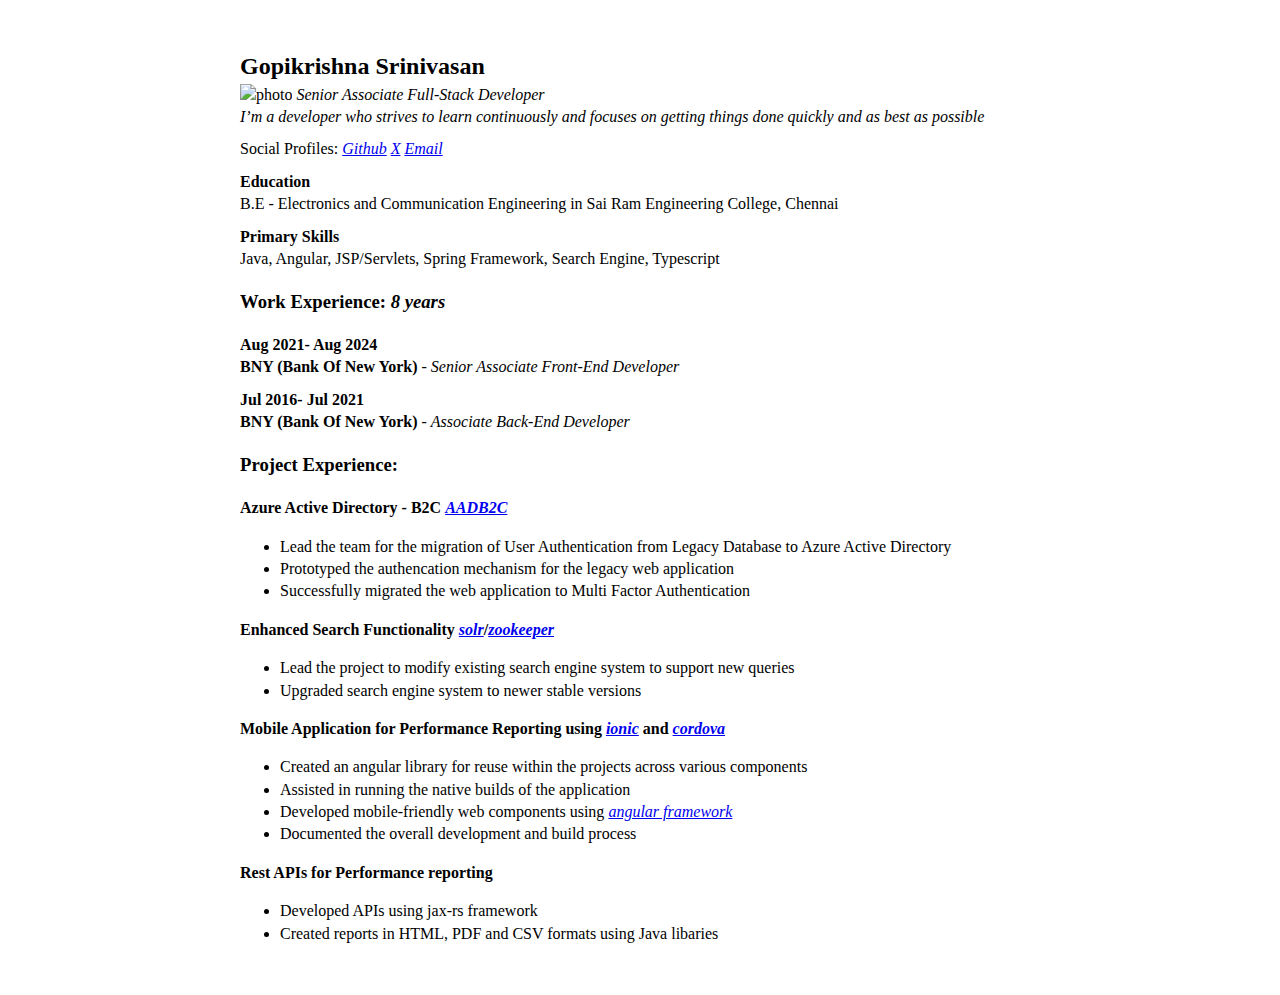
==== index.html @ 36b6c9fd "update index.html" ====
<!DOCTYPE html>
<html lang="en">

<head>
    <title>About</title>
    <style>
        .container {
            max-width: 50em;
        }

        body {
            line-height: 1.4;
            font-size: 16px;
            padding: 0 10px;
            margin: 50px auto;
            max-width: 650px;
        }

        h4, h2, p {
            margin-bottom: 0px;
            margin-top: 10px;
        }
    </style>
</head>

<body class="container">
    <h2>Gopikrishna Srinivasan</h2>
    <img src="https://x.com/Gopikrishna1809/photo" alt="photo" />
    <i>Senior Associate Full-Stack Developer</i>
    <br/>
    <i>I’m a developer who strives to learn continuously and focuses on getting things done quickly and as best as possible</i>
    <br />
    <p>Social Profiles:
        <i><a href="https://github.com/krishnagin" target="_blank">Github</a></i>
        <i><a href="https://x.com/Gopikrishna1809" target="_blank">X</a></i>
        <i><a href="mailto:dhanakrishna94@gmail.com">Email</a></i>
    </p>
    <p>
    <h4>Education</h4>
    <span>B.E - Electronics and Communication Engineering in Sai Ram Engineering College, Chennai
    </span>
    </p>
    <p>
        <h4>Primary Skills</h4>
        <span>Java, Angular, JSP/Servlets, Spring Framework, Search Engine, Typescript
        </span>
        </p>
    <p>
    <h3>Work Experience: <i>8 years</i></h3>
    </p>

    <p>

    <h4>Aug 2021- Aug 2024</h4>
    <span><b>BNY (Bank Of New York)</b> - <i>Senior Associate Front-End Developer</i></span>
    <h4>Jul 2016- Jul 2021</h4>
    <span><b>BNY (Bank Of New York)</b> - <i>Associate Back-End Developer</i></span>
    </p>
    <h3>Project Experience:</h3>
    <h4>Azure Active Directory - B2C <a href="https://learn.microsoft.com/en-us/azure/active-directory-b2c/overview" target="_blank"><i>AADB2C</i></a></h4>
    <p>
    <ul>
        <li>Lead the team for the migration of User Authentication from Legacy Database to Azure Active Directory</li>
        <li>Prototyped the authencation mechanism for the legacy web application</li>
        <li>Successfully migrated the web application to Multi Factor Authentication</li>
    </ul>
    </p>
    <h4>Enhanced Search Functionality <a href="https://solr.apache.org/" target="_blank"><i>solr</i></a>/<a
            href="https://zookeeper.apache.org/" target="_blank"><i>zookeeper</i></a></h4>
    <p>
    <ul>
        <li>Lead the project to modify existing search engine system to support new queries</li>
        <li>Upgraded search engine system to newer stable versions</li>
    </ul>
    </p>
    <h4>Mobile Application for Performance Reporting using <a href="https://ionicframework.com/" target="_blank"><i>ionic</i></a> and <a href="https://cordova.apache.org/" target="_blank"><i>cordova</i></a></h4>
    <p>
        <ul>
            <li>Created an angular library for reuse within the projects across various components</li>
            <li>Assisted in running the native builds of the application</li>
            <li>Developed mobile-friendly web components using <a href="https://angular.dev/" target="_blank"><i>angular framework</i></a></li>
            <li>Documented the overall development and build process</li>
        </ul>
    </p>
    <h4>Rest APIs for Performance reporting</h4>
    <p>
        <ul>
            <li>Developed APIs using jax-rs framework</li>
            <li>Created reports in HTML, PDF and CSV formats using Java libaries</li>
        </ul>
    </p>
</body>

</html>
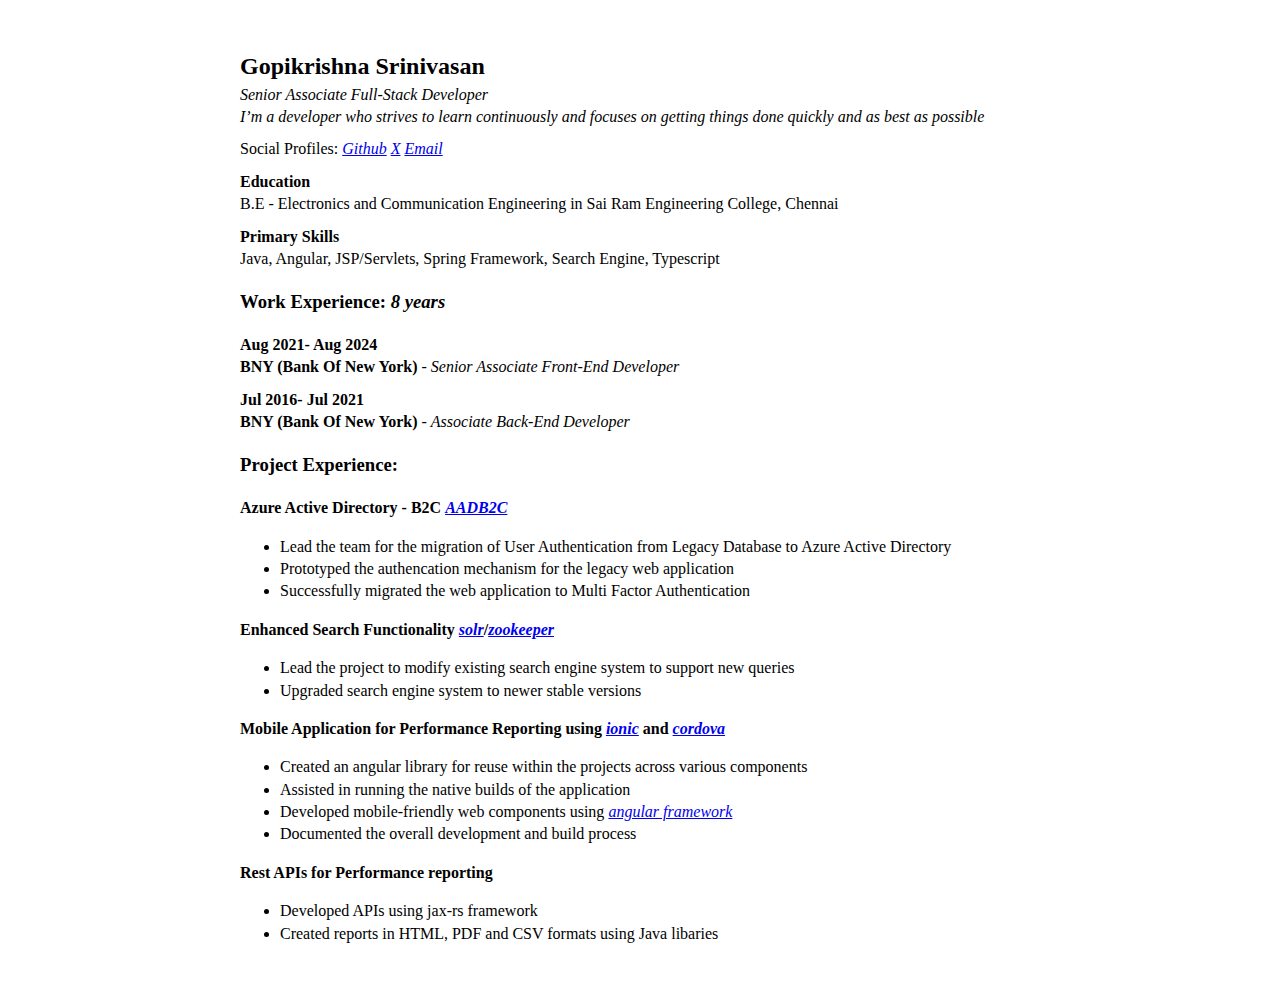
==== commit 5036a925: "removed img" ====
--- a/index.html
+++ b/index.html
@@ -25,7 +25,6 @@
 
 <body class="container">
     <h2>Gopikrishna Srinivasan</h2>
-    <img src="https://x.com/Gopikrishna1809/photo" alt="photo" />
     <i>Senior Associate Full-Stack Developer</i>
     <br/>
     <i>I’m a developer who strives to learn continuously and focuses on getting things done quickly and as best as possible</i>
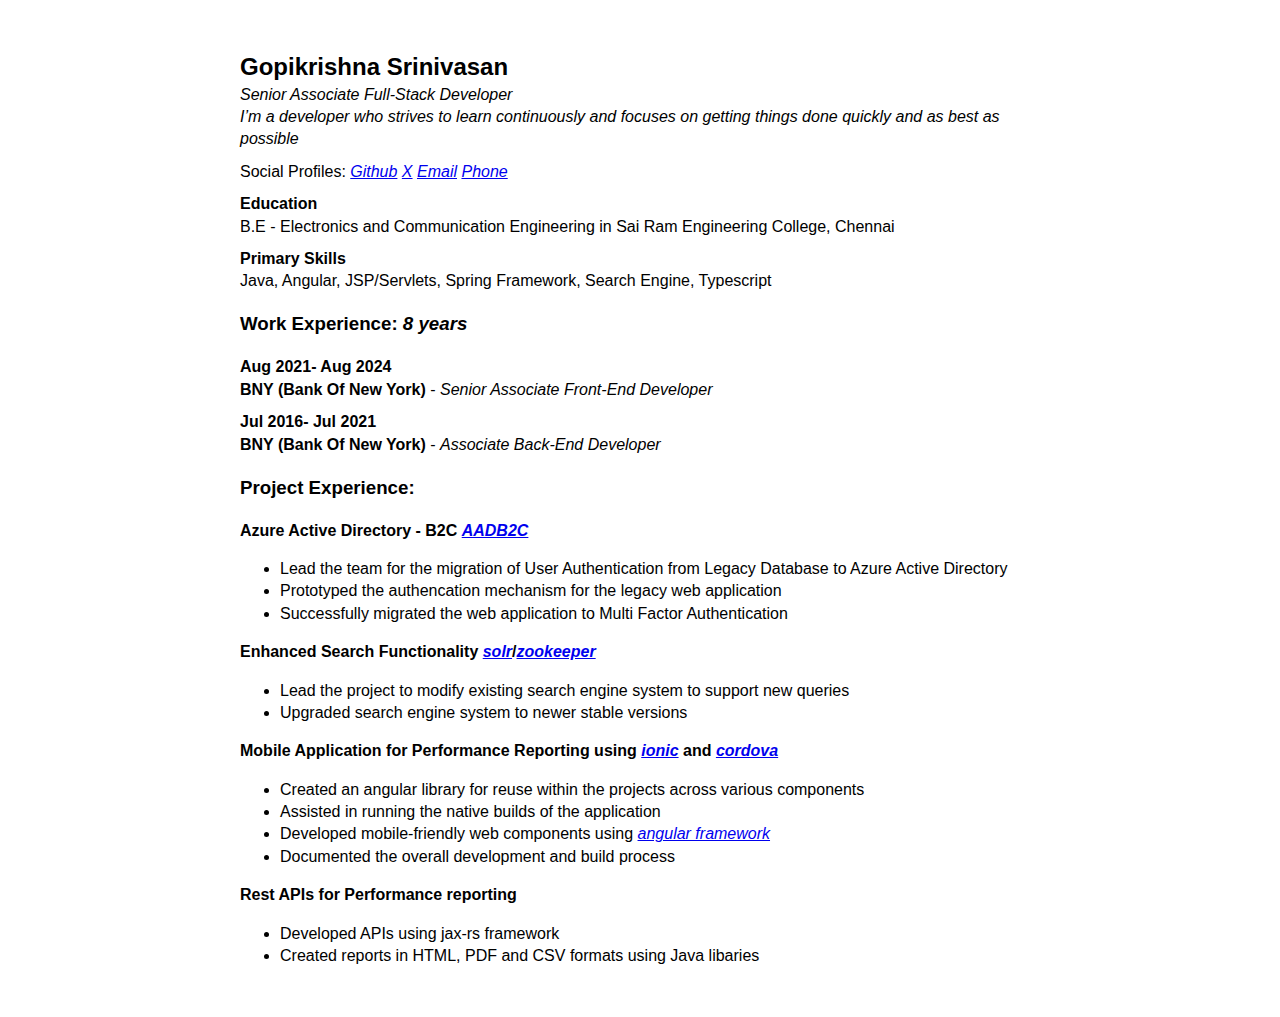
==== commit b9f997cd: "update index.html" ====
--- a/index.html
+++ b/index.html
@@ -14,6 +14,7 @@
             padding: 0 10px;
             margin: 50px auto;
             max-width: 650px;
+            font-family: Arial, Helvetica, sans-serif;
         }
 
         h4, h2, p {
@@ -33,6 +34,7 @@
         <i><a href="https://github.com/krishnagin" target="_blank">Github</a></i>
         <i><a href="https://x.com/Gopikrishna1809" target="_blank">X</a></i>
         <i><a href="mailto:dhanakrishna94@gmail.com">Email</a></i>
+        <i><a href="tel:+91 9043408137">Phone</a></i>
     </p>
     <p>
     <h4>Education</h4>
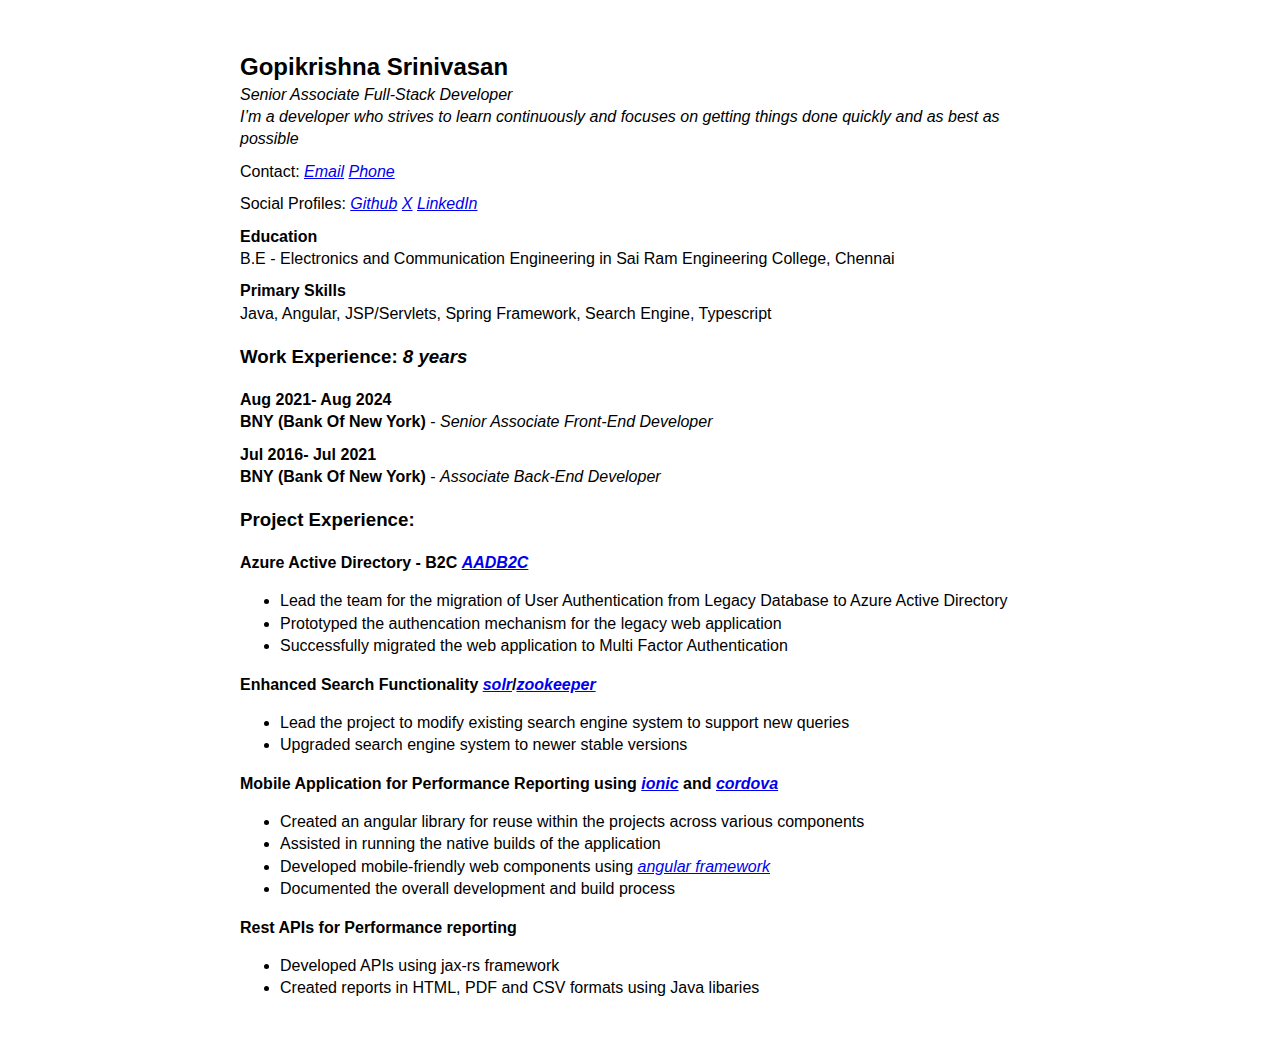
==== commit bfece76c: "update index.html" ====
--- a/index.html
+++ b/index.html
@@ -30,11 +30,14 @@
     <br/>
     <i>I’m a developer who strives to learn continuously and focuses on getting things done quickly and as best as possible</i>
     <br />
+    <p>Contact:
+        <i><a href="mailto:dhanakrishna94@gmail.com">Email</a></i>
+        <i><a href="tel:9043408137">Phone</a></i>
+    </p>
     <p>Social Profiles:
         <i><a href="https://github.com/krishnagin" target="_blank">Github</a></i>
         <i><a href="https://x.com/Gopikrishna1809" target="_blank">X</a></i>
-        <i><a href="mailto:dhanakrishna94@gmail.com">Email</a></i>
-        <i><a href="tel:+91 9043408137">Phone</a></i>
+        <i><a href="https://www.linkedin.com/in/gopikrishna-srinivasan-8b4361b8/" target="_blank">LinkedIn</a></i>
     </p>
     <p>
     <h4>Education</h4>
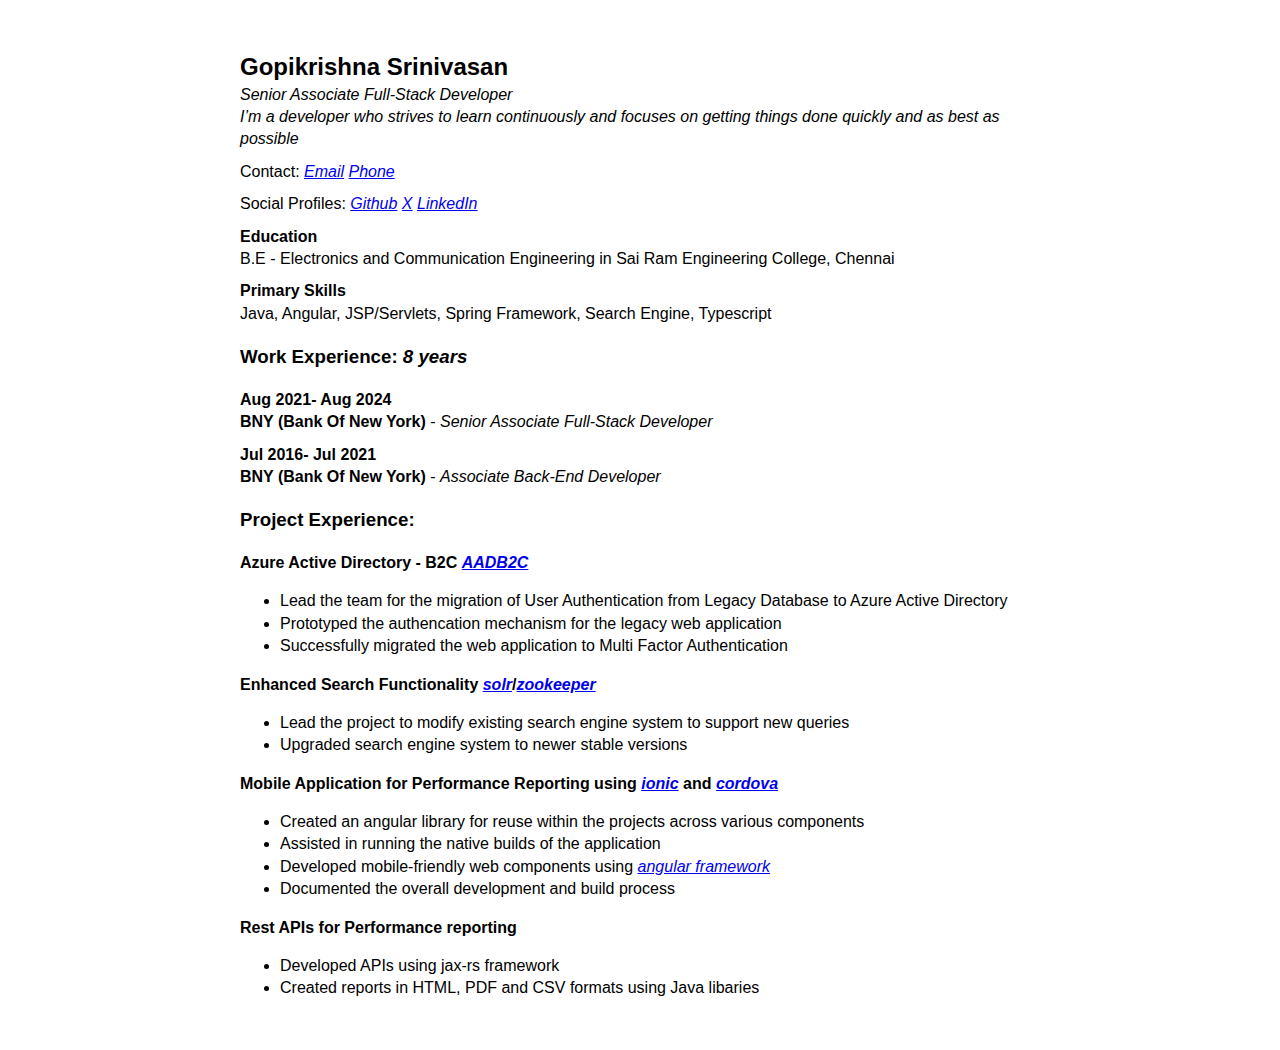
==== commit 383bdfa8: "Update index.html" ====
--- a/index.html
+++ b/index.html
@@ -32,7 +32,7 @@
     <br />
     <p>Contact:
         <i><a href="mailto:dhanakrishna94@gmail.com">Email</a></i>
-        <i><a href="tel:9043408137">Phone</a></i>
+        <i><a href="tel:+91 9043408137">Phone</a></i>
     </p>
     <p>Social Profiles:
         <i><a href="https://github.com/krishnagin" target="_blank">Github</a></i>
@@ -56,7 +56,7 @@
     <p>
 
     <h4>Aug 2021- Aug 2024</h4>
-    <span><b>BNY (Bank Of New York)</b> - <i>Senior Associate Front-End Developer</i></span>
+    <span><b>BNY (Bank Of New York)</b> - <i>Senior Associate Full-Stack Developer</i></span>
     <h4>Jul 2016- Jul 2021</h4>
     <span><b>BNY (Bank Of New York)</b> - <i>Associate Back-End Developer</i></span>
     </p>
@@ -95,4 +95,4 @@
     </p>
 </body>
 
-</html>+</html>
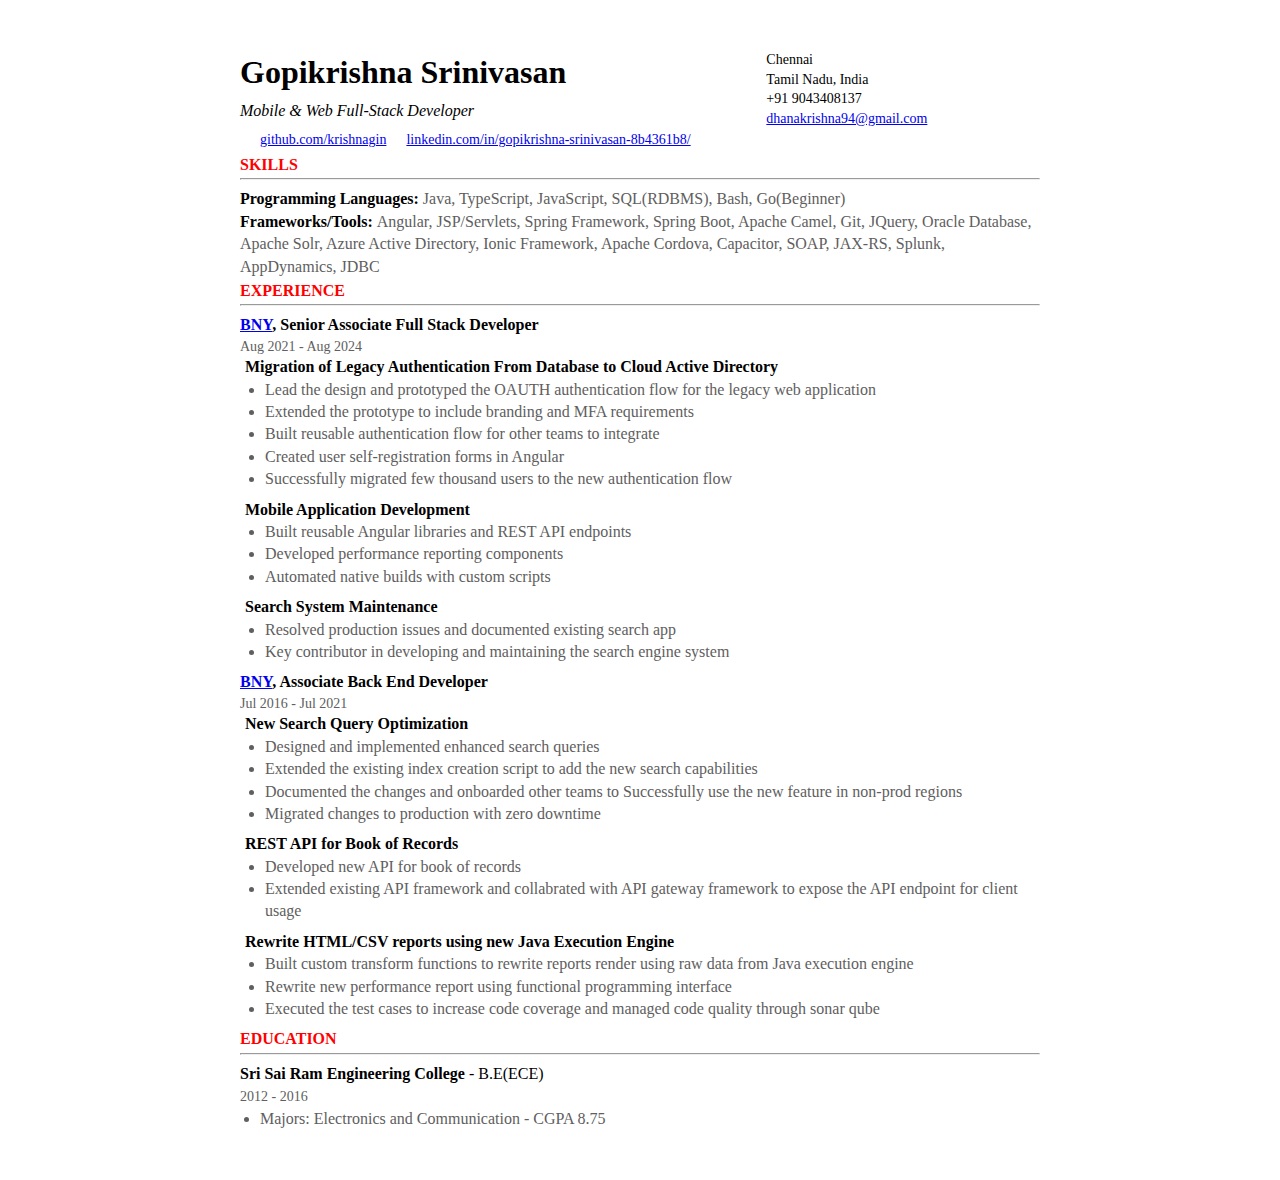
==== commit e0ca6585: "update index.html" ====
--- a/index.html
+++ b/index.html
@@ -14,85 +14,258 @@
             padding: 0 10px;
             margin: 50px auto;
             max-width: 650px;
-            font-family: Arial, Helvetica, sans-serif;
-        }
-
-        h4, h2, p {
+            font-family: 'Calibri';
+        }
+
+        h4,
+        h2,
+        p {
             margin-bottom: 0px;
-            margin-top: 10px;
+            margin-top: 5px;
+        }
+
+        .heading {
+            color: red;
+            font-size: 16px;
+            margin-bottom: 2px;
+            margin-top: 2px;
+        }
+
+        li, .sub_title {
+            color: rgb(96, 94, 94);
+            font-weight: 500;
+        }
+        .sub_title {
+            font-size: 14px;
+        }
+
+        ul, p{
+            margin-top: 0px;
+        }
+
+        ul{
+            margin-block-end: 8px;
+            padding-inline-start: 20px;
+        }
+        
+        h1{
+            margin: 0px;
+        }
+        hr {
+            margin-top: 0px;
+        }
+        .header {
+            display: flex;
+            /* flex-direction: column; */
+            gap: 200px;
+        }
+        .header_1 {
+            display: flex;
+            flex-direction: column;
+            gap: 5px;
+        }
+        .header_2 {
+            display: flex;
+            flex-direction: column;
+            font-size: 14px;
+            /* text-align: right; */
+        }
+        .header_3{
+            display: flex;
+            gap: 20px;
+            align-items: flex-end;
+            font-size: 14px;
+            padding-top: 2px;
+            padding-bottom: 2px;
+        }
+        .details{
+            padding-left: 5px;
+        }
+        .details > p {
+            font-weight: bold;
         }
     </style>
 </head>
 
 <body class="container">
-    <h2>Gopikrishna Srinivasan</h2>
-    <i>Senior Associate Full-Stack Developer</i>
-    <br/>
-    <i>I’m a developer who strives to learn continuously and focuses on getting things done quickly and as best as possible</i>
-    <br />
-    <p>Contact:
-        <i><a href="mailto:dhanakrishna94@gmail.com">Email</a></i>
-        <i><a href="tel:+91 9043408137">Phone</a></i>
-    </p>
-    <p>Social Profiles:
-        <i><a href="https://github.com/krishnagin" target="_blank">Github</a></i>
-        <i><a href="https://x.com/Gopikrishna1809" target="_blank">X</a></i>
-        <i><a href="https://www.linkedin.com/in/gopikrishna-srinivasan-8b4361b8/" target="_blank">LinkedIn</a></i>
-    </p>
-    <p>
-    <h4>Education</h4>
-    <span>B.E - Electronics and Communication Engineering in Sai Ram Engineering College, Chennai
-    </span>
-    </p>
-    <p>
-        <h4>Primary Skills</h4>
-        <span>Java, Angular, JSP/Servlets, Spring Framework, Search Engine, Typescript
-        </span>
-        </p>
-    <p>
-    <h3>Work Experience: <i>8 years</i></h3>
-    </p>
-
-    <p>
-
-    <h4>Aug 2021- Aug 2024</h4>
-    <span><b>BNY (Bank Of New York)</b> - <i>Senior Associate Full-Stack Developer</i></span>
-    <h4>Jul 2016- Jul 2021</h4>
-    <span><b>BNY (Bank Of New York)</b> - <i>Associate Back-End Developer</i></span>
-    </p>
-    <h3>Project Experience:</h3>
-    <h4>Azure Active Directory - B2C <a href="https://learn.microsoft.com/en-us/azure/active-directory-b2c/overview" target="_blank"><i>AADB2C</i></a></h4>
-    <p>
-    <ul>
-        <li>Lead the team for the migration of User Authentication from Legacy Database to Azure Active Directory</li>
-        <li>Prototyped the authencation mechanism for the legacy web application</li>
-        <li>Successfully migrated the web application to Multi Factor Authentication</li>
-    </ul>
-    </p>
-    <h4>Enhanced Search Functionality <a href="https://solr.apache.org/" target="_blank"><i>solr</i></a>/<a
-            href="https://zookeeper.apache.org/" target="_blank"><i>zookeeper</i></a></h4>
-    <p>
-    <ul>
-        <li>Lead the project to modify existing search engine system to support new queries</li>
-        <li>Upgraded search engine system to newer stable versions</li>
-    </ul>
-    </p>
-    <h4>Mobile Application for Performance Reporting using <a href="https://ionicframework.com/" target="_blank"><i>ionic</i></a> and <a href="https://cordova.apache.org/" target="_blank"><i>cordova</i></a></h4>
-    <p>
-        <ul>
-            <li>Created an angular library for reuse within the projects across various components</li>
-            <li>Assisted in running the native builds of the application</li>
-            <li>Developed mobile-friendly web components using <a href="https://angular.dev/" target="_blank"><i>angular framework</i></a></li>
-            <li>Documented the overall development and build process</li>
-        </ul>
-    </p>
-    <h4>Rest APIs for Performance reporting</h4>
-    <p>
-        <ul>
-            <li>Developed APIs using jax-rs framework</li>
-            <li>Created reports in HTML, PDF and CSV formats using Java libaries</li>
-        </ul>
-    </p>
+    <div class="header">
+        <div class="header_1">
+            <h1>Gopikrishna Srinivasan</h1><i style="font-size: 16px;">Mobile & Web Full-Stack Developer</i>
+        </div>
+        <div class="header_2">
+            <main>
+                <section>
+                    <p>Chennai</p>
+                    <p>Tamil Nadu, India</p>
+                    <p>+91 9043408137</p>
+                    <p><a href="mailto:dhanakrishna94@gmail.com">dhanakrishna94@gmail.com</a></p>
+                </section>
+            </main>
+        </div>
+    </div>
+    <div class="header_3">
+        <p></p>
+        <p><a href="https://github.com/krishnagin" target="_blank">github.com/krishnagin</a></p>
+        <p><a href="https://www.linkedin.com/in/gopikrishna-srinivasan-8b4361b8/" target="_blank">linkedin.com/in/gopikrishna-srinivasan-8b4361b8/</a></p>
+    </div>
+    <!-- <i>I’m a developer who strives to learn continuously and focuses on getting things done quickly and as best as
+        possible</i>
+    <br /> -->
+    <div>
+        <h3 class="heading">SKILLS</h3>
+        <hr />
+        <div>
+            <p><b>Programming Languages: </b><span class="sub_title" style="font-size: 16px;">Java, TypeScript, JavaScript, SQL(RDBMS), Bash, Go(Beginner)</span></p>
+            
+        </div>
+        
+        <p><b>Frameworks/Tools:</b>
+            <span class="sub_title" style="font-size: 16px;">Angular, JSP/Servlets, Spring
+            Framework, Spring Boot, Apache Camel, Git, JQuery, Oracle Database, Apache Solr, Azure Active Directory, Ionic Framework, Apache Cordova, Capacitor, SOAP, JAX-RS, Splunk, AppDynamics, JDBC</span></p>
+    </div>
+    <div>
+        <h3 class="heading">EXPERIENCE</h3>
+        <hr>
+        <div>
+            <!-- heading -->
+             <p><b><a href="https://www.bny.com/">BNY</a>, Senior Associate Full Stack Developer</b></p>
+            <!-- period -->
+             <p class="sub_title">Aug 2021 - Aug 2024</p>
+             <!-- list of things done -->
+            <div class="details">
+                <p>Migration of Legacy Authentication From Database to Cloud Active Directory</p>
+                <ul>
+                    <li>Lead the design and prototyped the OAUTH authentication flow for the legacy web application</li>
+                    <li>Extended the prototype to include branding and MFA requirements</li>
+                    <li>Built reusable authentication flow for other teams to integrate</li>
+                    <li>Created user self-registration forms in Angular</li>
+                    <li>Successfully migrated few thousand users to the new authentication flow</li>
+                </ul>
+            </div>
+            <div class="details">
+                <p>Mobile Application Development</p>
+                <ul>
+                    <li>Built reusable Angular libraries and REST API endpoints</li>
+                    <li>Developed performance reporting components</li>
+                    <li>Automated native builds with custom scripts</li>
+                </ul>
+            </div>
+            <div class="details">
+                <p>Search System Maintenance</p>
+                <ul>
+                    <li>Resolved production issues and documented existing search app</li>
+                    <li>Key contributor in developing and maintaining the search engine system</li>
+                </ul>
+            </div>
+        </div>
+        <div>
+            <!-- heading -->
+            <p><b><a href="https://www.bny.com/">BNY</a>, Associate Back End Developer</b></p>
+            <!-- period -->
+             <p class="sub_title">Jul 2016 - Jul 2021</p>
+             <!-- list of things done -->
+           
+            <div class="details">
+                <p>New Search Query Optimization</p>
+                <ul>
+                    <li>Designed and implemented enhanced search queries</li>
+                    <li>Extended the existing index creation script to add the new search capabilities</li>
+                    <li>Documented the changes and onboarded other teams to Successfully use the new feature in non-prod regions</li>
+                    <li>Migrated changes to production with zero downtime</li>
+                </ul>
+            </div>
+            <div class="details">
+                <p>REST API for Book of Records</p>
+                <ul>
+                    <li>Developed new API for book of records</li>
+                    <li>Extended existing API framework and collabrated with API gateway framework to expose the API endpoint for client usage</li>
+                </ul>
+            </div>
+            <div class="details">
+                <p>Rewrite HTML/CSV reports using new Java Execution Engine</p>
+                <ul>
+                    <li>Built custom transform functions to rewrite reports render using raw data from Java execution engine</li>
+                    <li>Rewrite new performance report using functional programming interface</li>
+                    <li>Executed the test cases to increase code coverage and managed code quality through sonar qube</li>
+                </ul>
+            </div>
+        </div>
+    </div>
+
+    <!-- <h3 class="heading">EXPERIENCE</h3>
+        
+        </p>
+        <p>
+            <span><b>Senior Associate Full-Stack Developer</b> BNY, Aug 2021 - Aug 2024</span><br />
+            <span><b>Associate Back-End Developer</b> BNY, Jul 2016 - Jul 2021</span>
+        </p>
+    
+        <h3 class="heading">PROJECTS</h3>
+        <hr>
+        <h4>Azure Active Directory - B2C <a href="https://learn.microsoft.com/en-us/azure/active-directory-b2c/overview"
+                target="_blank"><i>AADB2C</i></a></h4>
+        <p><b>Project Summary:</b> Migrated user authentication from a legacy database to Azure Active Directory,
+            handling the authentication flow through the OAuth protocol which involves generation of ID tokens to
+            identify users in the legacy database.</p>
+        <p>
+        <ul>
+            <li><b>Team Lead for Migration:</b> Spearheaded the migration of user authentication from a legacy database
+                to Azure Active Directory.</li>
+            <li><b>Prototype Development:</b> Designed and prototyped the authentication mechanism for a legacy web
+                application.</li>
+            <li><b>Multi-Factor Authentication (MFA):</b> Successfully implemented and migrated the web application to
+                use Multi-Factor Authentication.</li>
+        </ul>
+        </p>
+        <h4>Enhanced Search Functionality <a href="https://solr.apache.org/" target="_blank"><i>solr</i></a>/<a
+                href="https://zookeeper.apache.org/" target="_blank"><i>zookeeper</i></a></h4>
+        <p><b>Project Summary:</b> Added new search query capabilities to an existing search application, migrated the
+            changes to production, and assisted in reindexing the collection.</p>
+        <p>
+        <ul>
+            <li><b>Project Lead:</b> Directed the modification of the existing search engine system to support new query
+                formats.</li>
+            <li><b>System Upgrade:</b> Upgraded the search engine to the latest stable versions, ensuring improved
+                performance and stability.</li>
+        </ul>
+        </p>
+        <h4>Mobile Application for Performance Reporting using <a href="https://ionicframework.com/"
+                target="_blank"><i>ionic</i></a> and <a href="https://cordova.apache.org/"
+                target="_blank"><i>cordova</i></a></h4>
+        <p><b>Project Summary:</b>Developed a new mobile application for viewing client reports as various cards. The
+            app displays client holdings, rate of return, frequently accessed reports, recently accessed clients, and
+            other miscellaneous information.
+        </p>
+        <p>
+        <ul>
+            <li><b>Reusable Angular Library:</b> Created an Angular library for reusable components across various
+                projects.</li>
+            <li><b>Native Build Assistance:</b> Assisted in running native builds of the application.</li>
+            <li><b>Mobile-Friendly Components:</b> Developed mobile-friendly web components using the Angular framework.
+            </li>
+            <li><b>Comprehensive Documentation:</b> Documented the overall development and build process.</li>
+        </ul>
+        </p>
+        <h4>Rest APIs for Performance reporting</h4>
+        <p><b>Project Summary:</b> Developed REST APIs to retrieve various client information, including client
+            holdings, performance, risk and return, and benchmark performance. These APIs generate reports in multiple
+            formats such as HTML, CSV, and PDF.</p>
+        <p>
+        <ul>
+            <li><b>API Development:</b> Developed REST APIs using the JAX-RS framework.</li>
+            <li><b>Report Generation:</b> Created reports in HTML, PDF, and CSV formats using Java libraries.</li>
+        </ul>
+        </p>
+        <p> -->
+        <h3 class="heading">EDUCATION</h3>
+        <hr />
+        <span><b>Sri Sai Ram Engineering College</b> - B.E(ECE)</span><br>
+        <span class="sub_title">2012 - 2016</span>
+        <ul>
+            <li>Majors: Electronics and Communication - CGPA 8.75</li>
+        </ul>
+        
+        </p>
 </body>
 
-</html>
+</html>